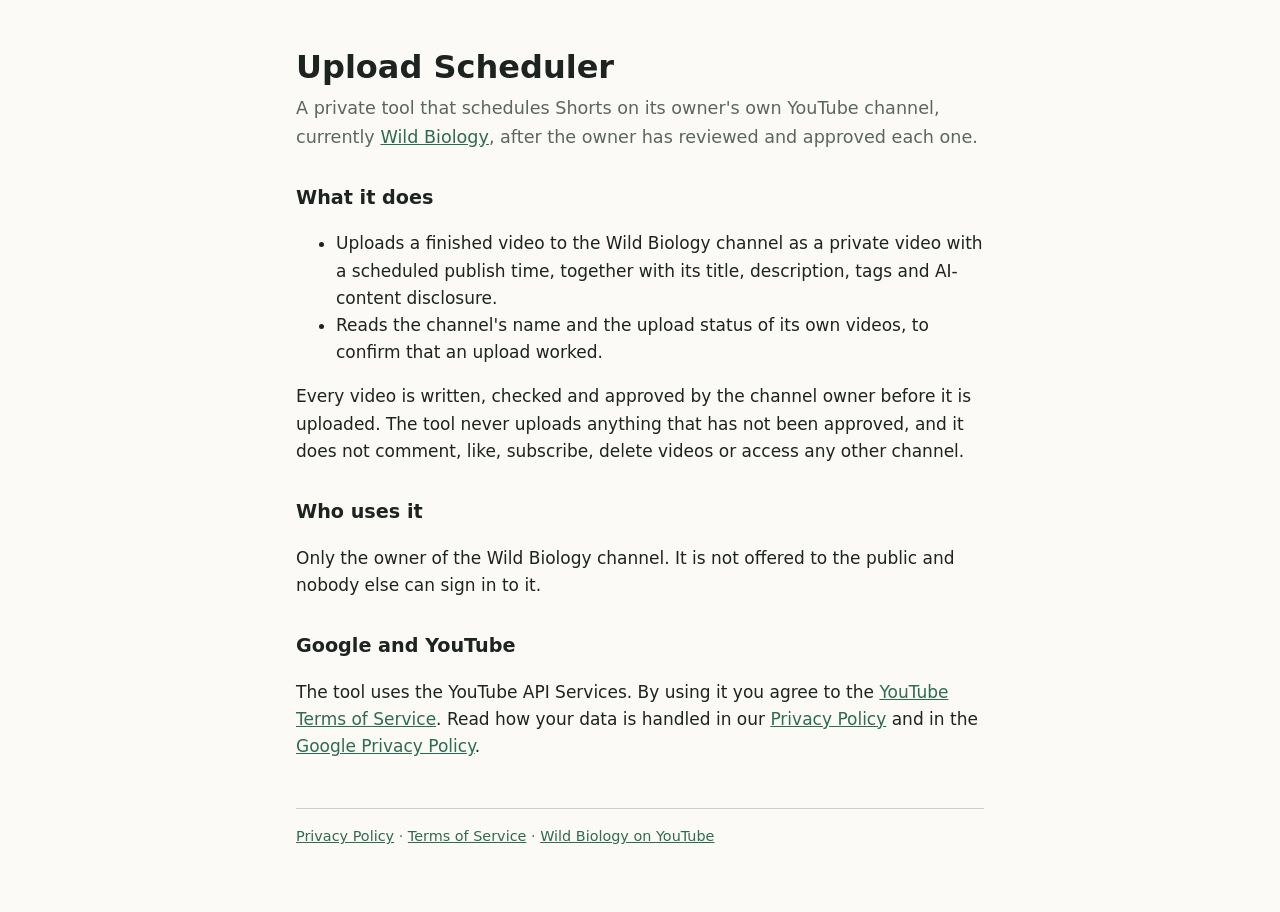
==== index.html @ 9459c92c "Publish Upload Scheduler homepage, privacy policy and terms Co-Authored-By: Claude Opus 5.5 <noreply" ====
<!doctype html>
<html lang="en">
<head>
<meta charset="utf-8">
<meta name="viewport" content="width=device-width, initial-scale=1">
<title>Upload Scheduler</title>
<meta name="description" content="Upload Scheduler schedules its owner's reviewed Shorts on their own YouTube channel, currently Wild Biology.">
<link rel="stylesheet" href="style.css">
</head>
<body>
<main>
<h1>Upload Scheduler</h1>
<p class="lead">A private tool that schedules Shorts on its owner's own YouTube channel, currently <a href="https://www.youtube.com/@wild-biology">Wild Biology</a>, after the owner has reviewed and approved each one.</p>

<h2>What it does</h2>
<ul>
<li>Uploads a finished video to the Wild Biology channel as a private video with a scheduled publish time, together with its title, description, tags and AI-content disclosure.</li>
<li>Reads the channel's name and the upload status of its own videos, to confirm that an upload worked.</li>
</ul>
<p>Every video is written, checked and approved by the channel owner before it is uploaded. The tool never uploads anything that has not been approved, and it does not comment, like, subscribe, delete videos or access any other channel.</p>

<h2>Who uses it</h2>
<p>Only the owner of the Wild Biology channel. It is not offered to the public and nobody else can sign in to it.</p>

<h2>Google and YouTube</h2>
<p>The tool uses the YouTube API Services. By using it you agree to the <a href="https://www.youtube.com/t/terms">YouTube Terms of Service</a>. Read how your data is handled in our <a href="privacy.html">Privacy Policy</a> and in the <a href="https://policies.google.com/privacy">Google Privacy Policy</a>.</p>

<footer>
<a href="privacy.html">Privacy Policy</a> · <a href="terms.html">Terms of Service</a> · <a href="https://www.youtube.com/@wild-biology">Wild Biology on YouTube</a>
</footer>
</main>
</body>
</html>
---- style.css ----
:root { --fg: #1c2321; --muted: #5b6662; --accent: #2f6b4f; --bg: #fbfaf7; }
@media (prefers-color-scheme: dark) { :root { --fg: #e8ece9; --muted: #a3ada8; --accent: #7fc4a0; --bg: #121614; } }
* { box-sizing: border-box; }
body { margin: 0; background: var(--bg); color: var(--fg); font: 17px/1.6 system-ui, -apple-system, "Segoe UI", sans-serif; }
main { max-width: 720px; margin: 0 auto; padding: 48px 16px 64px; }
h1 { font-size: 2rem; line-height: 1.2; margin: 0 0 8px; }
h2 { font-size: 1.2rem; margin: 32px 0 8px; }
p, li { color: var(--fg); }
.lead { color: var(--muted); font-size: 1.1rem; margin-top: 0; }
a { color: var(--accent); }
footer { margin-top: 48px; padding-top: 16px; border-top: 1px solid color-mix(in srgb, var(--muted) 30%, transparent); color: var(--muted); font-size: 0.9rem; }
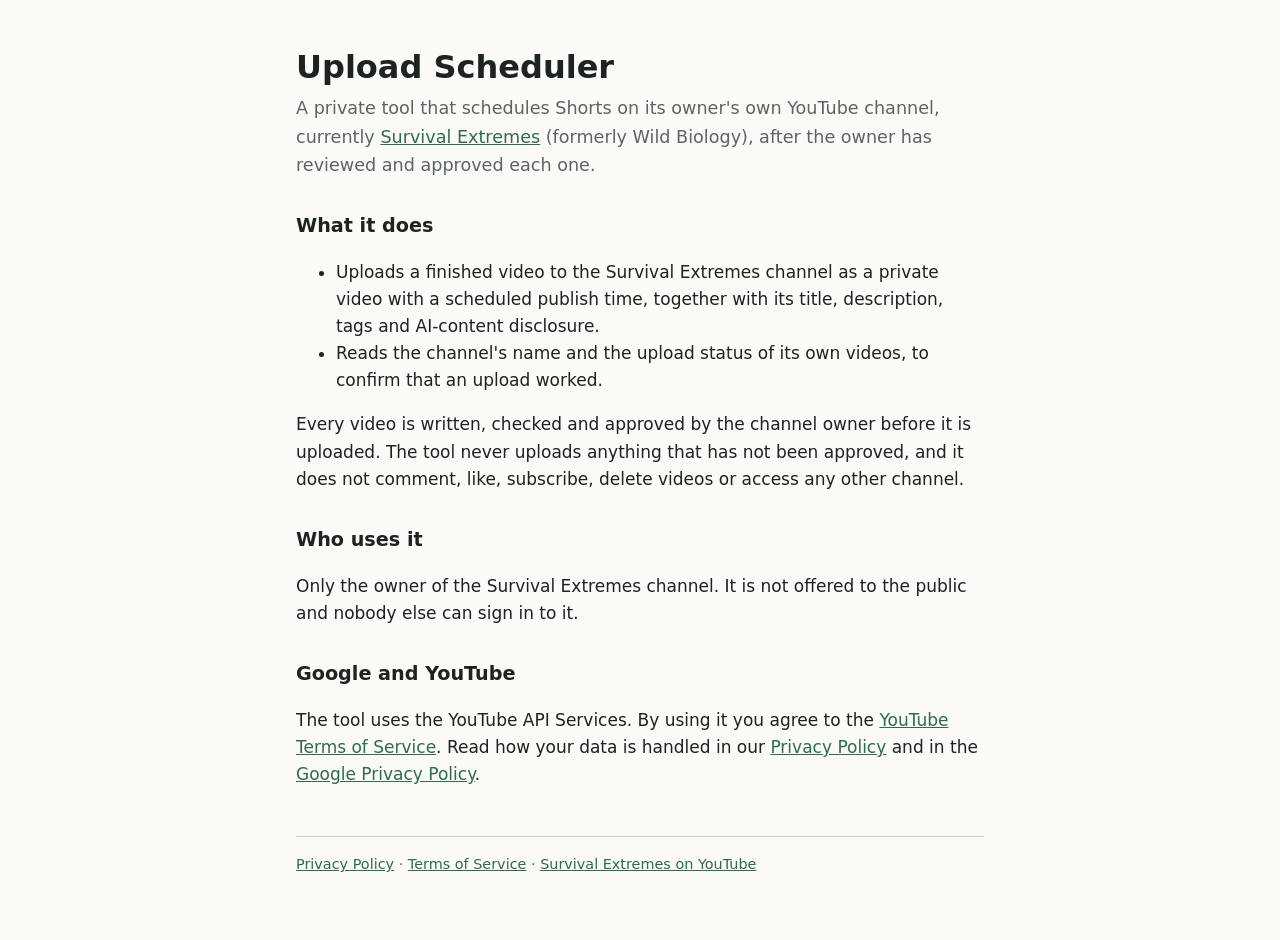
==== commit ec5e8677: "Point the site at the renamed channel, Survival Extremes The YouTube channel was renamed from Wild B" ====
--- a/index.html
+++ b/index.html
@@ -4,29 +4,29 @@
 <meta charset="utf-8">
 <meta name="viewport" content="width=device-width, initial-scale=1">
 <title>Upload Scheduler</title>
-<meta name="description" content="Upload Scheduler schedules its owner's reviewed Shorts on their own YouTube channel, currently Wild Biology.">
+<meta name="description" content="Upload Scheduler schedules its owner's reviewed Shorts on their own YouTube channel, currently Survival Extremes.">
 <link rel="stylesheet" href="style.css">
 </head>
 <body>
 <main>
 <h1>Upload Scheduler</h1>
-<p class="lead">A private tool that schedules Shorts on its owner's own YouTube channel, currently <a href="https://www.youtube.com/@wild-biology">Wild Biology</a>, after the owner has reviewed and approved each one.</p>
+<p class="lead">A private tool that schedules Shorts on its owner's own YouTube channel, currently <a href="https://www.youtube.com/@survival.extremes">Survival Extremes</a> (formerly Wild Biology), after the owner has reviewed and approved each one.</p>
 
 <h2>What it does</h2>
 <ul>
-<li>Uploads a finished video to the Wild Biology channel as a private video with a scheduled publish time, together with its title, description, tags and AI-content disclosure.</li>
+<li>Uploads a finished video to the Survival Extremes channel as a private video with a scheduled publish time, together with its title, description, tags and AI-content disclosure.</li>
 <li>Reads the channel's name and the upload status of its own videos, to confirm that an upload worked.</li>
 </ul>
 <p>Every video is written, checked and approved by the channel owner before it is uploaded. The tool never uploads anything that has not been approved, and it does not comment, like, subscribe, delete videos or access any other channel.</p>
 
 <h2>Who uses it</h2>
-<p>Only the owner of the Wild Biology channel. It is not offered to the public and nobody else can sign in to it.</p>
+<p>Only the owner of the Survival Extremes channel. It is not offered to the public and nobody else can sign in to it.</p>
 
 <h2>Google and YouTube</h2>
 <p>The tool uses the YouTube API Services. By using it you agree to the <a href="https://www.youtube.com/t/terms">YouTube Terms of Service</a>. Read how your data is handled in our <a href="privacy.html">Privacy Policy</a> and in the <a href="https://policies.google.com/privacy">Google Privacy Policy</a>.</p>
 
 <footer>
-<a href="privacy.html">Privacy Policy</a> · <a href="terms.html">Terms of Service</a> · <a href="https://www.youtube.com/@wild-biology">Wild Biology on YouTube</a>
+<a href="privacy.html">Privacy Policy</a> · <a href="terms.html">Terms of Service</a> · <a href="https://www.youtube.com/@survival.extremes">Survival Extremes on YouTube</a>
 </footer>
 </main>
 </body>
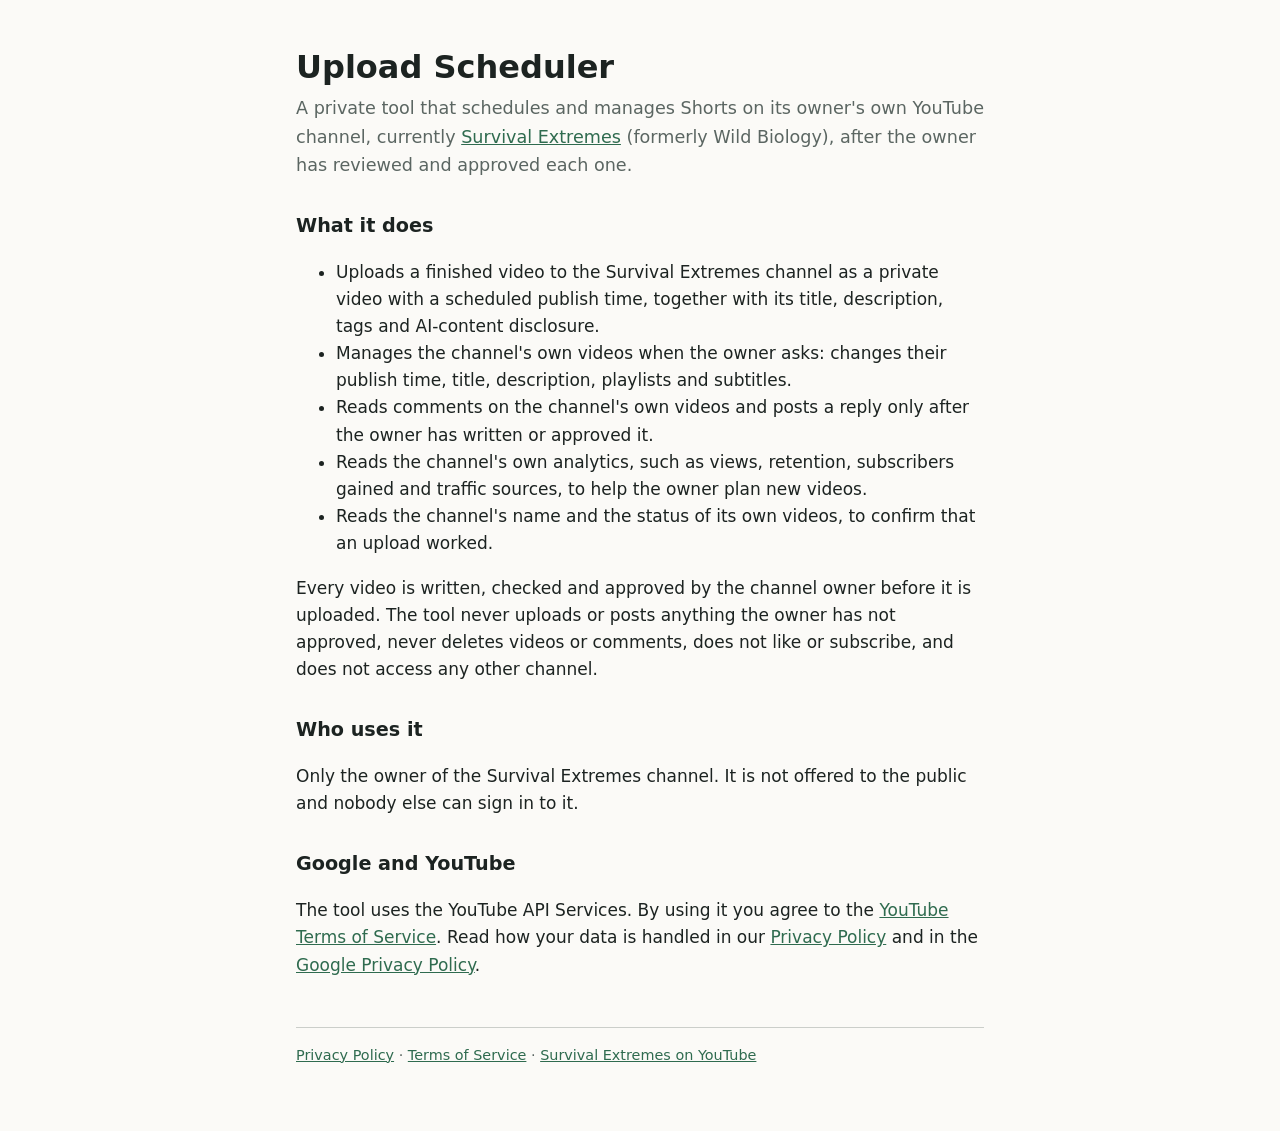
==== commit 0cb123c8: "Describe the analytics and video-management permissions Covers youtube.force-ssl (edit own videos, p" ====
--- a/index.html
+++ b/index.html
@@ -10,14 +10,17 @@
 <body>
 <main>
 <h1>Upload Scheduler</h1>
-<p class="lead">A private tool that schedules Shorts on its owner's own YouTube channel, currently <a href="https://www.youtube.com/@survival.extremes">Survival Extremes</a> (formerly Wild Biology), after the owner has reviewed and approved each one.</p>
+<p class="lead">A private tool that schedules and manages Shorts on its owner's own YouTube channel, currently <a href="https://www.youtube.com/@survival.extremes">Survival Extremes</a> (formerly Wild Biology), after the owner has reviewed and approved each one.</p>
 
 <h2>What it does</h2>
 <ul>
 <li>Uploads a finished video to the Survival Extremes channel as a private video with a scheduled publish time, together with its title, description, tags and AI-content disclosure.</li>
-<li>Reads the channel's name and the upload status of its own videos, to confirm that an upload worked.</li>
+<li>Manages the channel's own videos when the owner asks: changes their publish time, title, description, playlists and subtitles.</li>
+<li>Reads comments on the channel's own videos and posts a reply only after the owner has written or approved it.</li>
+<li>Reads the channel's own analytics, such as views, retention, subscribers gained and traffic sources, to help the owner plan new videos.</li>
+<li>Reads the channel's name and the status of its own videos, to confirm that an upload worked.</li>
 </ul>
-<p>Every video is written, checked and approved by the channel owner before it is uploaded. The tool never uploads anything that has not been approved, and it does not comment, like, subscribe, delete videos or access any other channel.</p>
+<p>Every video is written, checked and approved by the channel owner before it is uploaded. The tool never uploads or posts anything the owner has not approved, never deletes videos or comments, does not like or subscribe, and does not access any other channel.</p>
 
 <h2>Who uses it</h2>
 <p>Only the owner of the Survival Extremes channel. It is not offered to the public and nobody else can sign in to it.</p>
